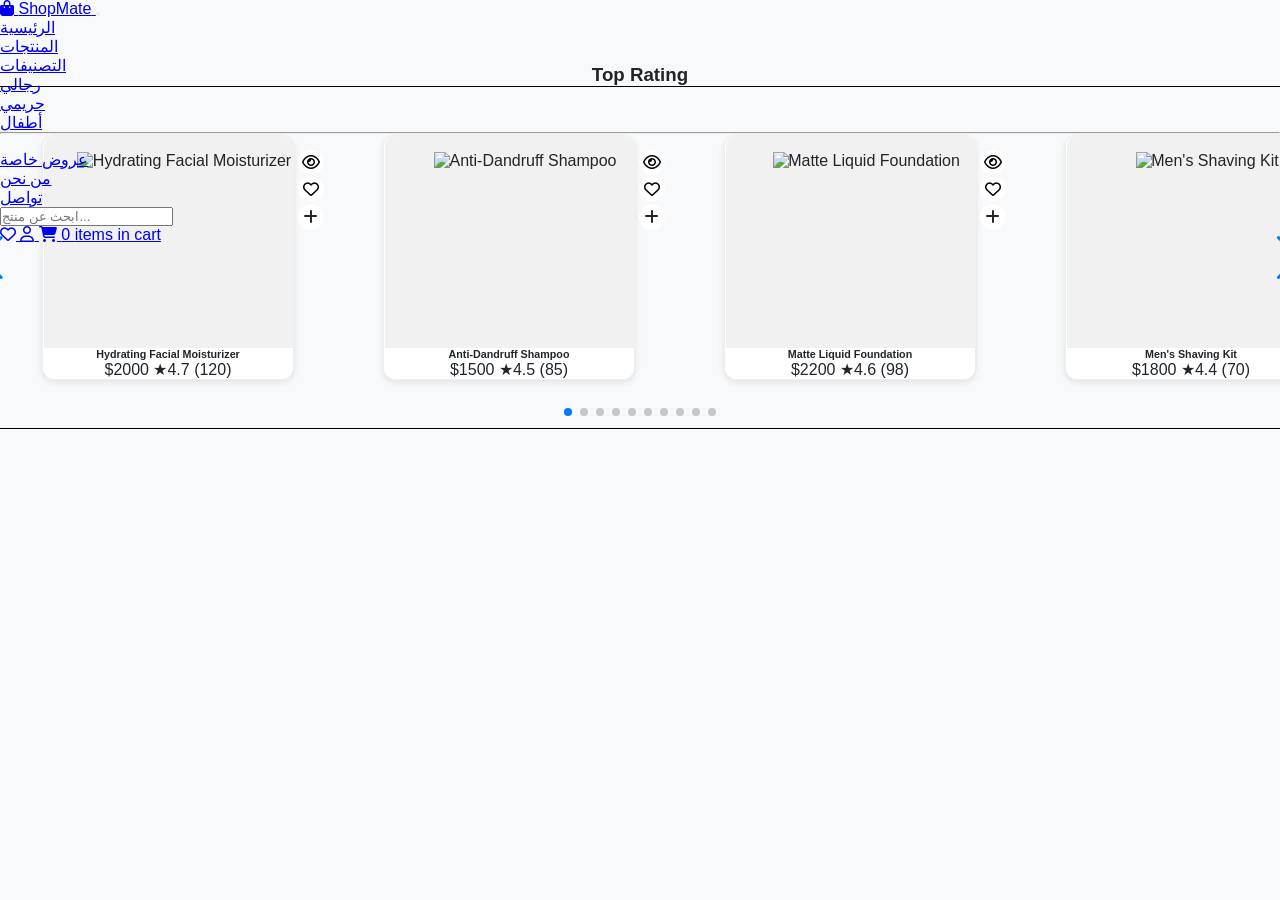
==== public/index.html @ 4d20fcab "Initial commit" ====
<!DOCTYPE html>
<html lang="en">

<head>
    <meta charset="UTF-8">
    <meta name="viewport" content="width=device-width, initial-scale=1.0">
    <link href="https://cdn.jsdelivr.net/npm/bootstrap@5.3.3/dist/css/bootstrap.rtl.min.css" rel="stylesheet">

    <!-- 1. Include Font Awesome CDN -->
    <link rel="stylesheet" href="https://cdnjs.cloudflare.com/ajax/libs/font-awesome/6.4.0/css/all.min.css">

    <!-- toastify lib  -->
    <link rel="stylesheet" type="text/css" href="https://cdn.jsdelivr.net/npm/toastify-js/src/toastify.min.css">

    <!-- swiper lib -->
    <link rel="stylesheet" href="https://cdn.jsdelivr.net/npm/swiper@11/swiper-bundle.min.css" />

    <link rel="stylesheet" href="./assets/css/style.css">
    <title>Home</title>
</head>

<body>
    <!-- ===== Header / Navbar ===== -->
    <header>
        <!-- data-bs-theme="light" "dark"  -->
        <nav class="navbar navbar-expand-lg bg-body-tertiary sticky-top" data-bs-theme="light"
            aria-label="Main navigation">
            <div class="container">

                <!-- -->
                <a class="navbar-brand d-flex align-items-center gap-2" href="index.html">
                    <!-- -->
                    <i class="fa-solid fa-bag-shopping"></i>
                    <span class="fw-semibold">ShopMate</span>
                </a>

                <!--  -->
                <button class="navbar-toggler" type="button" data-bs-toggle="collapse" data-bs-target="#mainNav"
                    aria-controls="mainNav" aria-expanded="false" aria-label="Toggle navigation">
                    <span class="navbar-toggler-icon"></span>
                </button>

                <!--  -->
                <div class="collapse navbar-collapse" id="mainNav">
                    <!-- روابط أساسية (على اليسار بالعربي لو RTL شغّال؛ وإلا استخدم me-auto/ms-auto للتحكم) -->
                    <ul class="navbar-nav me-auto mb-2 mb-lg-0">
                        <li class="nav-item">
                            <a class="nav-link active" aria-current="page" href="index.html">الرئيسية</a>
                        </li>

                        <li class="nav-item">
                            <a class="nav-link" href="products.html">المنتجات</a>
                        </li>

                        <!-- قائمة منسدلة (تصنيفات مثلاً) -->
                        <li class="nav-item dropdown">
                            <a class="nav-link dropdown-toggle" href="#" id="categoriesDropdown" role="button"
                                data-bs-toggle="dropdown" aria-expanded="false">
                                التصنيفات
                            </a>
                            <ul class="dropdown-menu" aria-labelledby="categoriesDropdown">
                                <li><a class="dropdown-item" href="products.html?cat=men">رجالي</a></li>
                                <li><a class="dropdown-item" href="products.html?cat=women">حريمي</a></li>
                                <li><a class="dropdown-item" href="products.html?cat=kids">أطفال</a></li>
                                <li>
                                    <hr class="dropdown-divider">
                                </li>
                                <li><a class="dropdown-item" href="offers.html">عروض خاصة</a></li>
                            </ul>
                        </li>

                        <li class="nav-item">
                            <a class="nav-link" href="about.html">من نحن</a>
                        </li>
                        <li class="nav-item">
                            <a class="nav-link" href="contact.html">تواصل</a>
                        </li>
                    </ul>

                    <!-- فورم بحث بسيط -->
                    <form class="d-flex me-lg-3 mb-2 mb-lg-0" role="search" action="products.html" method="get">
                        <input class="form-control" type="search" name="q" placeholder="ابحث عن منتج..."
                            aria-label="Search">
                    </form>

                    <!-- أيقونات الحساب والسلة -->
                    <div class="d-flex align-items-center gap-3 mx-2">
                        <a href="wishlist.html">
                            <i class="fa-regular fa-heart"></i>
                        </a>
                        <a href="login.html">
                            <i class="fa-regular fa-user me-1"></i> </a>
                        <a href="cart.html" class="position-relative">
                            <i class="fa-solid fa-cart-shopping me-1"></i>
                            <!-- عدّاد السلة -->
                            <span
                                class="position-absolute top-0 start-100 translate-middle badge rounded-pill bg-danger"
                                id="cartCount">
                                0
                                <span class="visually-hidden">items in cart</span>
                            </span>
                        </a>
                    </div>
                </div>
            </div>
        </nav>
    </header>

    <main class=" w-100">
        <section class="hero d-md-inline-flex  align-items-center justify-content-between gap-5 mx-5 ">
 


        </section>
        <section class="product-today flex-center">
            <h3>Top Rating</h3>
            <div class="swiper mySwiper">
                <div class="swiper-wrapper" id="swiper-container">
                </div>
                <div class="swiper-button-next"></div>
                <div class="swiper-button-prev"></div>
                <div class="swiper-pagination"></div>
            </div>
        </section>

    </main>

    <script src="./assets/js/jQuery.mini.js"></script>
    <script src="https://cdn.jsdelivr.net/npm/bootstrap@5.3.3/dist/js/bootstrap.bundle.min.js"></script>
    <!-- toastify lib  -->
    <script type="text/javascript" src="https://cdn.jsdelivr.net/npm/toastify-js"></script>
    <!-- swiper lib -->
    <script src="https://cdn.jsdelivr.net/npm/swiper@11/swiper-bundle.min.js"></script>
    <!-- main app -->
     <!-- <script type="module" src="assets/js/app.js"></script> -->
    <script src="./assets/js/product-today.js"></script>
    <script src="./assets/js/ProductDetalis.js"></script>
    <script src="./assets/js/wishlist/Wish-List.js"></script>
    <script src="./assets/js/wishlist/WishList-ui.js"></script> 
    <script src="./assets/js/swiper/swiperHomrpage.js"></script> 

</body>

</html>
---- public/assets/css/style.css ----
*{
    
    margin: 0;
    padding: 0;
}

body {
    font-family: 'Arial', sans-serif;
 
    background-color: #f8f9fa;
 
    color: #212529;
    
    margin: 0;
    /* padding-top: 8px; */
    overflow-x: hidden
   
}
main {
    padding: 3rem;
    display: flex;
    flex-direction: column;
    justify-content: center;
    align-items: center;
}
 

header {
    position: fixed;
    width: 100%;
    z-index: 103;
}

 .flex-center {
    display: flex;
    flex-direction: column;
    justify-content: center;
    align-items: center;
}


.product-today {
    padding: 1rem;
    display: grid;
    text-align: center;
    width: 100%;
    margin: auto 0;
    max-width: 1200px;        
}

.swiper{
    width:100vw;
    padding: 2rem;
    border-top: #000 solid 1px;
    border-bottom: #000 solid 1px;
}

.swiper-wrapper{
    padding: 0.5rem;

}

.product-card {
    width: 100%;
        max-width: 250px;
        /* العرض الأقصى للكارت */
        border: 1px solid #eee;
        border-radius: 12px;
        box-shadow: 0 2px 6px rgba(0, 0, 0, 0.1);
        transition: transform 0.3s ease;
        overflow: hidden;
        background: #fff;
   
}
.product-card:hover{
    transform: translateY(-5px);
}

.card-title{
    white-space: nowrap;
    text-overflow: ellipsis;
}

.image-product {
    width: 100%;
    height: 180px;
    background-color: #f1f1f1;
    padding: 1rem;
 
    

}

.image-product img {
    width: 80%;
    height: 80%;
    object-fit: cover;
}

.card-title {
    white-space: nowrap;
    overflow: hidden;
    text-overflow: ellipsis;
}
  
.add-cart {
    background-color: #fff;
    border-radius: 50%;
    padding: 5px;
}

/* .add-to-cart {
    width: 95%;
    position: absolute;
    left: 0.4rem;
    right: 0rem;
    bottom: 6.3rem;
    opacity: 1;
    pointer-events: none;
    background-color: black;
    color: rgb(0, 0, 0);
    border: none;
    padding: 0.3rem 0.5rem;
    transition: opacity 0.3s ease, transform 0.3s ease;
    transform: translateY(20px);
    border-radius: 0px 0px 3px 3px;
} */

/* لما أعمل hover على الكارت */
/* .product-card:hover .add-to-cart {
    opacity: 1;
    pointer-events: auto;
    transform: translateY(0);
} */

.icons-card {
    display: grid;
   position: absolute; 
   z-index: 100;
   top: 9%;
   right:5px;
   gap: 3px;
}

.icons-card a{ 
    color: #000;
    
}

.icons-card a i {
    cursor: pointer;
        color: #000;
        background-color: white;
        border-radius: 50%;
        padding: 4px;
}

.icon-wishlist {
    cursor: pointer;
    color: #000;
    background-color: white;
    border-radius: 50%;
    padding: 4px;
 }

i{
    transition: all 0.3s ease;
    cursor: pointer;
}

i:hover{
    transform: scale(1.1);
  
}

 /* wishlist */
 .body-wish {
     margin: 0 auto;
 }
/* Swiper container */
.swiper-wishlist {
    padding: 2rem;
}

/* Slide settings */
.swiper-slide {
    display: flex;
    justify-content: center;
    padding: 0.5rem;
}

/* Wishlist Card */
.wishlist-card {
    width: 100%;
    max-width: 250px;
    /* العرض الأقصى للكارت */
    border: 1px solid #eee;
    border-radius: 12px;
    box-shadow: 0 2px 6px rgba(0, 0, 0, 0.1);
    transition: transform 0.3s ease;
    overflow: hidden;
    background: #fff;
}

.wishlist-card:hover {
    transform: translateY(-5px);
}

/* Card Image */
.wishlist-card img {
    max-height: 150px;
    object-fit: contain;
}

/* Card Body */
.wishlist-card .card-title {
    font-size: 16px;
    font-weight: 600;
    color: #333;
}

.wishlist-card .card-price {
    font-size: 14px;
    font-weight: bold;
    color: #28a745;
}

/* Card Footer */
.wishlist-card .card-footer {
    font-size: 13px;
    background: #f9f9f9;
}

.wishlist-card .rating {
    color: #f39c12;
}

.wishlist-card .actions i {
    cursor: pointer;
    font-size: 16px;
    transition: color 0.3s ease;
}

.wishlist-card .actions i:hover {
    color: #e74c3c;
}
.item-cards{
    width: 290px;
    height: 300px;
}

.img-card-wish {
    height: 180px;
}

.img-card-wish img {
    width: 80%;
    height: 100%;

}

 .remove-wishlist {
 
    position: absolute;
    top: 0.5rem;
    font-size: 1rem;
    right: 07px;
    z-index: 106;
    border-radius: 50%;
    padding: 4px;
    color: #000;
    background-color: white;
    
}

#wishlist .icon-card .add-cart {
    position: absolute;
    top: 2rem;
    right: 0.3rem;

}
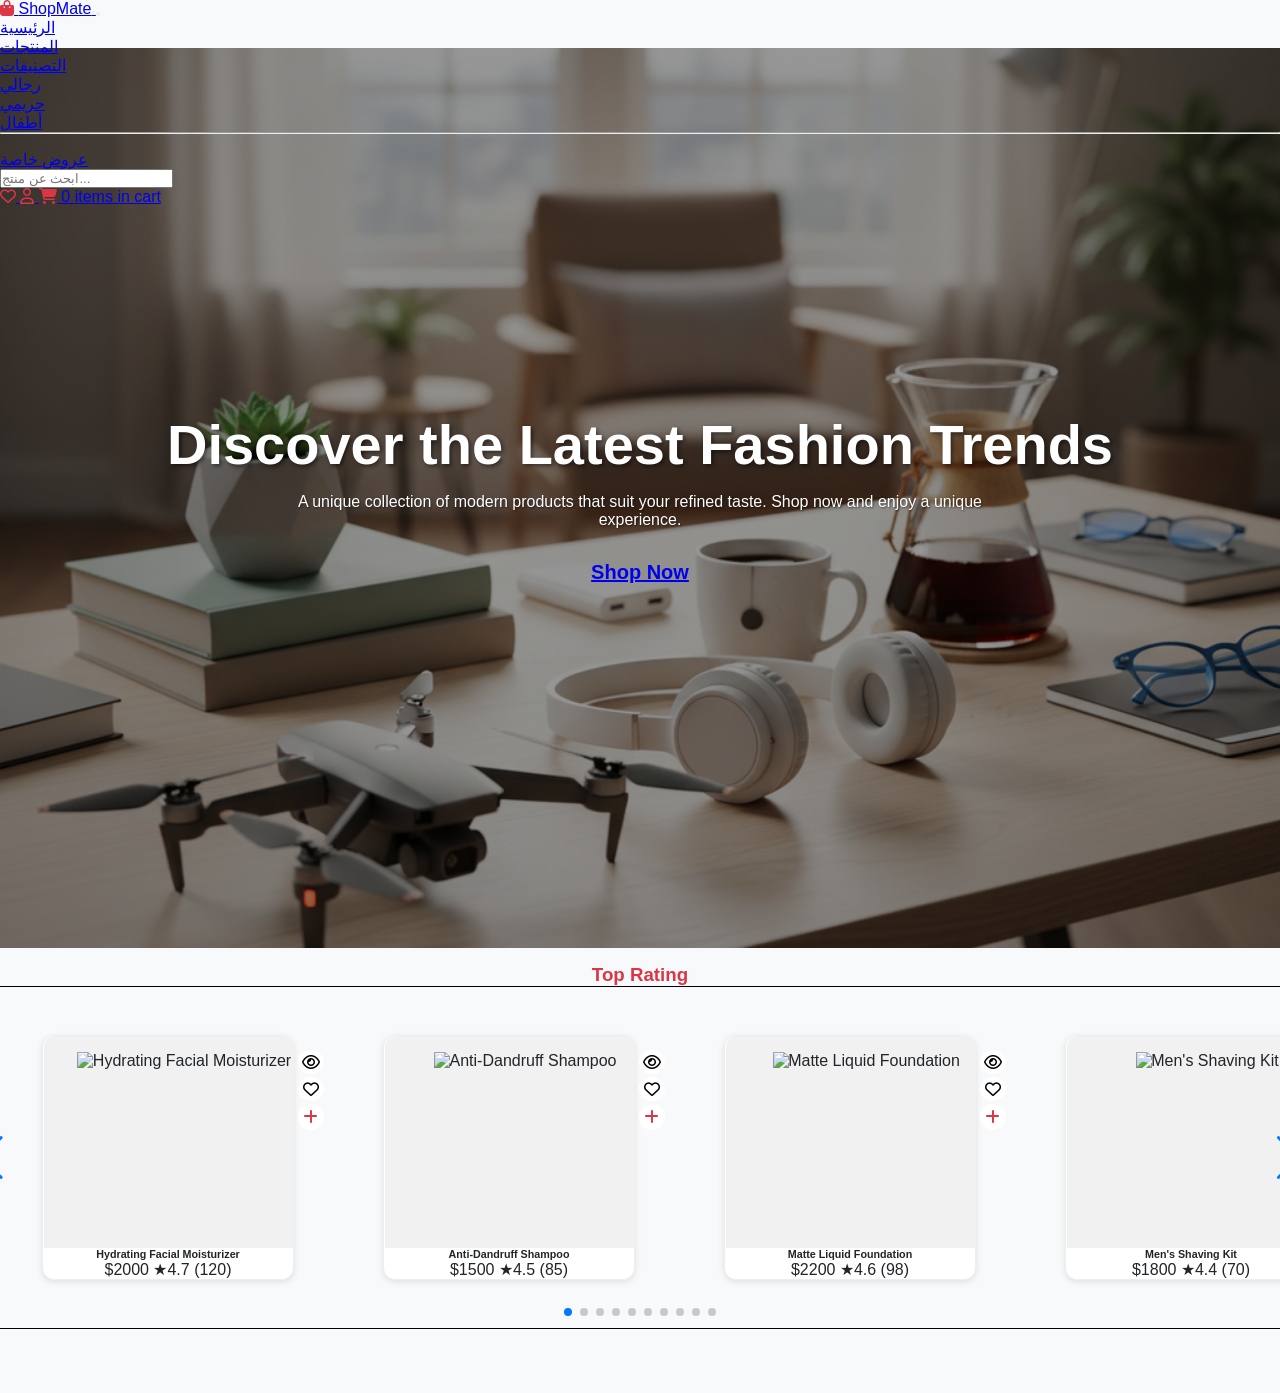
==== commit 91de17a6: "Update products filter feature" ====
--- a/public/index.html
+++ b/public/index.html
@@ -69,12 +69,12 @@
                             </ul>
                         </li>
 
-                        <li class="nav-item">
+                        <!-- <li class="nav-item">
                             <a class="nav-link" href="about.html">من نحن</a>
-                        </li>
-                        <li class="nav-item">
+                        </li> -->
+                        <!-- <li class="nav-item">
                             <a class="nav-link" href="contact.html">تواصل</a>
-                        </li>
+                        </li> -->
                     </ul>
 
                     <!-- فورم بحث بسيط -->
@@ -107,6 +107,14 @@
     </header>
 
     <main class=" w-100">
+        <section class="hero-section"
+            style="background-image: url('./assets/images/Gemini_Generated_Image_3wlp9h3wlp9h3wlp.png');">
+            <div class="container hero-content">
+                <h1 class="hero-title">Discover the Latest Fashion Trends</h1>
+                <p class="hero-subtitle">A unique collection of modern products that suit your refined taste. Shop now and enjoy a
+                    unique experience.</p>
+                <a href="./products.html" class="btn btn-primary hero-button">Shop Now</a>     </div>
+        </section>
         <section class="hero d-md-inline-flex  align-items-center justify-content-between gap-5 mx-5 ">
  
 
@@ -131,13 +139,13 @@
     <script type="text/javascript" src="https://cdn.jsdelivr.net/npm/toastify-js"></script>
     <!-- swiper lib -->
     <script src="https://cdn.jsdelivr.net/npm/swiper@11/swiper-bundle.min.js"></script>
-    <!-- main app -->
-     <!-- <script type="module" src="assets/js/app.js"></script> -->
+
     <script src="./assets/js/product-today.js"></script>
     <script src="./assets/js/ProductDetalis.js"></script>
     <script src="./assets/js/wishlist/Wish-List.js"></script>
     <script src="./assets/js/wishlist/WishList-ui.js"></script> 
     <script src="./assets/js/swiper/swiperHomrpage.js"></script> 
+    <script src="./assets/js/products.js"></script>
 
 </body>
 
--- a/public/assets/css/style.css
+++ b/public/assets/css/style.css
@@ -31,6 +31,10 @@
     z-index: 103;
 }
 
+.header-icons i{
+    color: #dc3545;
+}
+
  .flex-center {
     display: flex;
     flex-direction: column;
@@ -38,6 +42,78 @@
     align-items: center;
 }
 
+ .hero-section {
+    width: 100vw;
+     height: 100vh;
+     background-size: cover;
+     background-position: center;
+     display: flex;
+     align-items: center;
+     justify-content: center;
+     text-align: center;
+     color: #fff;
+     position: relative;
+ }
+
+ .hero-section::before {
+     content: "";
+     position: absolute;
+     top: 0;
+     left: 0;
+     width: 100%;
+     height: 100%;
+     background-color: rgba(0, 0, 0, 0.4);
+ }
+
+ .hero-content {
+     z-index: 1;
+ }
+
+ .hero-title {
+     font-size: 3.5rem;
+     font-weight: 700;
+     margin-bottom: 1rem;
+     text-shadow: 2px 2px 4px rgba(0, 0, 0, 0.5);
+ }
+
+ .hero-subtitle {
+     font-size: 1rem;
+     font-weight: 400;
+     margin-bottom: 2rem;
+     text-shadow: 1px 1px 2px rgba(0, 0, 0, 0.5);
+     max-width: 700px;
+     margin-left: auto;
+     margin-right: auto;
+ }
+
+ .hero-button {
+     padding: 12px 30px;
+     font-size: 1.25rem;
+     font-weight: 600;
+     border-radius: 50px;
+     transition: all 0.3s ease;
+ }
+
+ .hero-button:hover {
+     transform: translateY(-3px);
+     box-shadow: 0 4px 10px rgba(0, 0, 0, 0.2);
+ }
+
+ /* Responsive adjustments */
+ @media (max-width: 768px) {
+     .hero-title {
+         font-size: 3rem;
+     }
+
+     .hero-subtitle {
+         font-size: 1.2rem;
+     }
+
+     .hero-button {
+         font-size: 1rem;
+         padding: 10px 25px;
+     }
+ }
 
 .product-today {
     padding: 1rem;
@@ -46,6 +122,9 @@
     width: 100%;
     margin: auto 0;
     max-width: 1200px;        
+}
+.product-today h3 {
+    color: #dc3545;
 }
 
 .swiper{
@@ -166,6 +245,7 @@
 i{
     transition: all 0.3s ease;
     cursor: pointer;
+    color: #dc3545;
 }
 
 i:hover{
@@ -281,6 +361,64 @@
 }
 
 
-
+/* Category buttons container */
+#categories {
+    display: flex;
+    flex-wrap: wrap;
+    gap: 10px;
+    margin: 20px 0;
+}
+
+/* Single category button */
+.categories {
+    padding: 8px 16px;
+    border: 1px solid #ddd;
+    border-radius: 20px;
+    background-color: #f8f9fa;
+    cursor: pointer;
+    transition: all 0.3s ease;
+    /* user-select: none; */
+}
+
+.categories p {
+    margin: 0;
+    font-size: 14px;
+    font-weight: 500;
+    color: #333;
+}
+
+/* Hover effect */
+.categories:hover {
+    background-color: #e9ecef;
+    border-color: #bbb;
+}
+
+/* Active state */
+.categories.active {
+    background-color: #dc3545;
+    /* red */
+    color: #fff;
+    border-color: #dc3545;
+}
+
+.categories.active p {
+    color: #fff;
+}
+
+/* every-products */
+.All-Products {
+    position: relative;
+    top: 4rem;
+    text-align: center;
+    color: #dc3545;
+}
+ .every-products {
+    padding: 2rem 3rem;
+    display: grid;
+    grid-template-columns: repeat(auto-fit, minmax(200px, 1fr));
+    gap: 1rem;
+    /* place-content: center; */
+    place-items: center;
+}
 
  
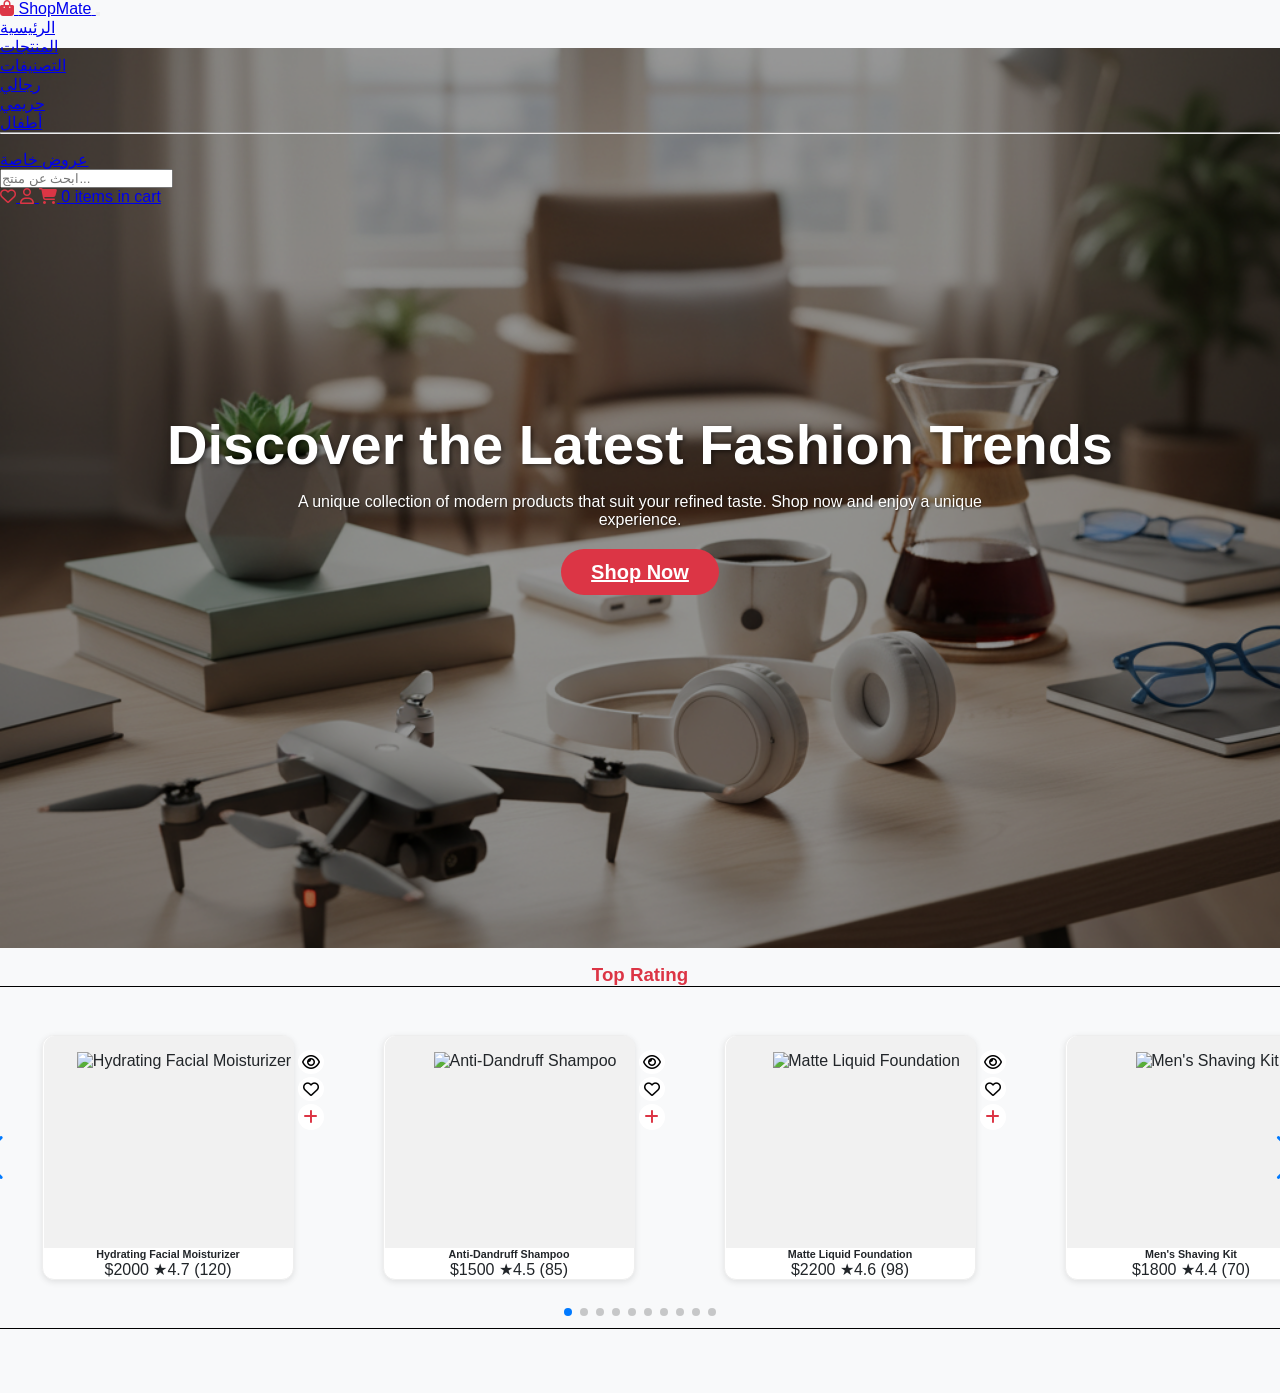
==== commit 6f494201: "Update products btn-hero" ====
--- a/public/index.html
+++ b/public/index.html
@@ -113,7 +113,7 @@
                 <h1 class="hero-title">Discover the Latest Fashion Trends</h1>
                 <p class="hero-subtitle">A unique collection of modern products that suit your refined taste. Shop now and enjoy a
                     unique experience.</p>
-                <a href="./products.html" class="btn btn-primary hero-button">Shop Now</a>     </div>
+                <a href="./products.html" class="btn  hero-button">Shop Now</a>     </div>
         </section>
         <section class="hero d-md-inline-flex  align-items-center justify-content-between gap-5 mx-5 ">
  
--- a/public/assets/css/style.css
+++ b/public/assets/css/style.css
@@ -92,11 +92,14 @@
      font-weight: 600;
      border-radius: 50px;
      transition: all 0.3s ease;
+     background-color: #dc3545;
+     color: #fff;
  }
 
  .hero-button:hover {
      transform: translateY(-3px);
      box-shadow: 0 4px 10px rgba(0, 0, 0, 0.2);
+     background-color: #dc3545;
  }
 
  /* Responsive adjustments */
